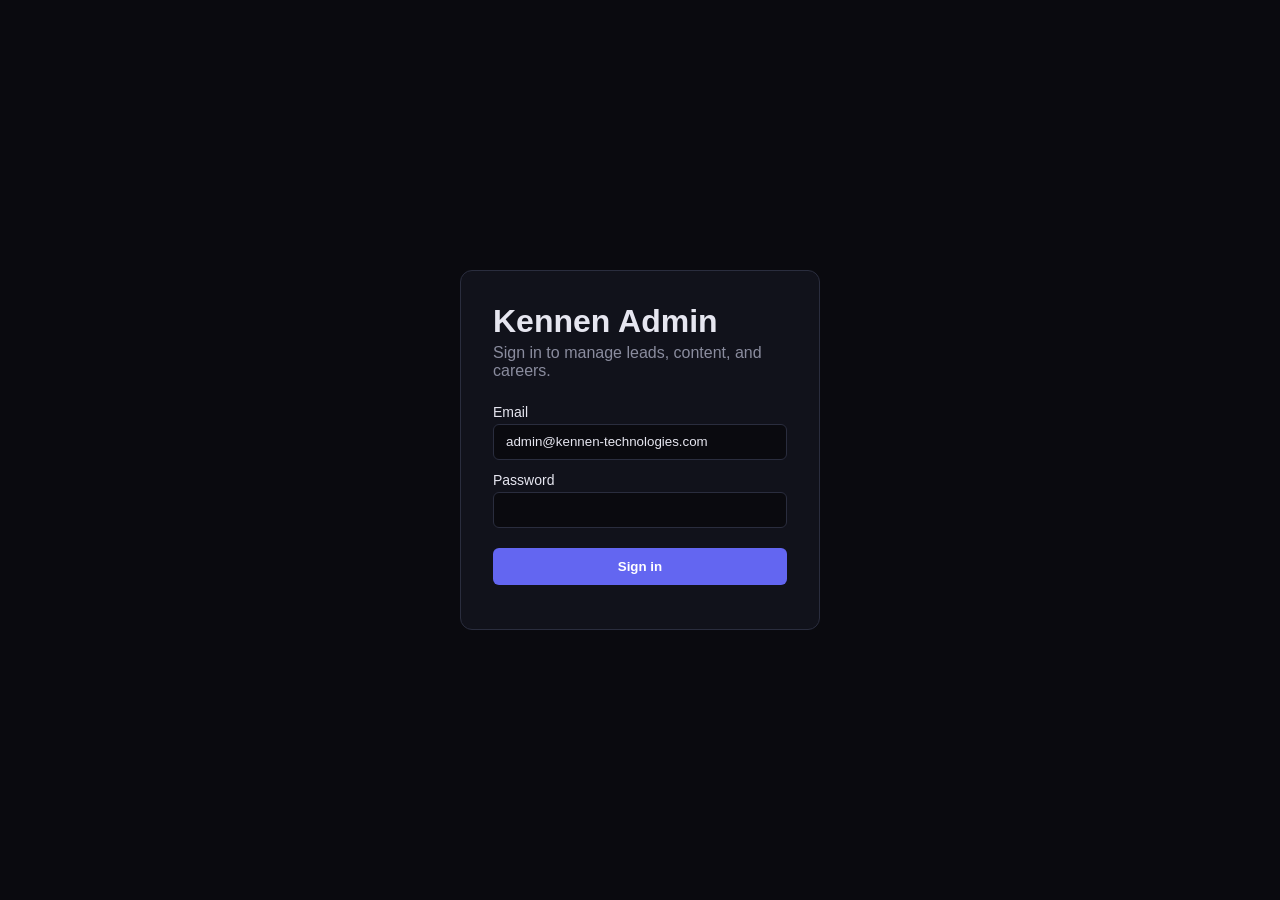
==== src/Kennen.Api/wwwroot/admin/index.html @ d60813b9 "Initial Kennen API backend - ASP.NET Core 8 with EF Core + Npgsql - JWT/Identity auth with refresh t" ====
<!DOCTYPE html>
<html lang="en">
<head>
  <meta charset="UTF-8">
  <meta name="viewport" content="width=device-width, initial-scale=1.0">
  <title>Kennen Admin</title>
  <link rel="stylesheet" href="admin.css">
  <script>
    // The admin is sometimes opened through a browser preview tunnel on a different
    // origin. In that case, point API calls at the known local API port; otherwise
    // keep them relative (same-origin) for production deployments.
    window.__KENNEN_API_BASE__ =
      (window.location.hostname === '127.0.0.1' && window.location.port !== '5220')
        ? 'http://localhost:5220'
        : '';
  </script>
</head>
<body>
  <div id="app">
    <div class="login" id="login-view" style="display:none;">
      <div class="login-box">
        <h1>Kennen Admin</h1>
        <p>Sign in to manage leads, content, and careers.</p>
        <form id="login-form">
          <label for="email">Email</label>
          <input type="email" id="email" required value="admin@kennen-technologies.com">
          <label for="password">Password</label>
          <input type="password" id="password" required>
          <button type="submit">Sign in</button>
          <div id="login-error" class="error" role="alert"></div>
        </form>
      </div>
    </div>

    <div class="admin" id="admin-view" style="display:none;">
      <aside class="sidebar">
        <div class="brand">
          <h2>Kennen</h2>
          <span id="user-name">Admin</span>
        </div>
        <nav>
          <a href="#" data-page="dashboard" class="active">Dashboard</a>
          <a href="#" data-page="leads">Leads</a>
          <a href="#" data-page="content">Content</a>
          <a href="#" data-page="careers">Careers</a>
          <a href="#" data-page="applications">Applications</a>
        </nav>
        <button id="logout" class="btn-secondary">Log out</button>
      </aside>

      <main class="main">
        <header>
          <h1 id="page-title">Dashboard</h1>
          <div id="global-error" class="global-error" role="alert"></div>
        </header>

        <section id="page-dashboard" class="page">
          <div class="cards" id="dashboard-cards"></div>
        </section>

        <section id="page-leads" class="page" style="display:none;">
          <div class="filters">
            <input id="lead-search" type="text" placeholder="Search name, email or company…">
            <select id="lead-status">
              <option value="">All statuses</option>
              <option value="New">New</option>
              <option value="Contacted">Contacted</option>
              <option value="Qualified">Qualified</option>
              <option value="Won">Won</option>
              <option value="Lost">Lost</option>
              <option value="Spam">Spam</option>
            </select>
            <button id="lead-refresh" class="btn-secondary">Refresh</button>
          </div>
          <table class="data-table">
            <thead>
              <tr><th>Name</th><th>Email</th><th>Company</th><th>Status</th><th>Received</th><th>Actions</th></tr>
            </thead>
            <tbody id="leads-body"></tbody>
          </table>
          <div class="pagination" id="leads-paging"></div>
        </section>

        <section id="page-content" class="page" style="display:none;">
          <div id="content-list"></div>
        </section>

        <section id="page-careers" class="page" style="display:none;">
          <button id="new-job" class="btn-primary">+ New job</button>
          <table class="data-table">
            <thead>
              <tr><th>Title</th><th>Department</th><th>Location</th><th>Open</th><th>Actions</th></tr>
            </thead>
            <tbody id="jobs-body"></tbody>
          </table>
        </section>

        <section id="page-applications" class="page" style="display:none;">
          <div class="filters">
            <input id="app-search" type="text" placeholder="Search applicant name or email…">
            <button id="app-refresh" class="btn-secondary">Refresh</button>
          </div>
          <table class="data-table">
            <thead>
              <tr><th>Name</th><th>Email</th><th>Role</th><th>Status</th><th>Received</th><th>Actions</th></tr>
            </thead>
            <tbody id="applications-body"></tbody>
          </table>
          <div class="pagination" id="apps-paging"></div>
        </section>
      </main>
    </div>
  </div>

  <!-- Modal for lead details, job editor, etc. -->
  <div class="modal-overlay" id="modal" style="display:none;">
    <div class="modal" id="modal-body"></div>
  </div>

  <script src="admin.js"></script>
</body>
</html>
---- src/Kennen.Api/wwwroot/admin/admin.css ----
:root {
  --bg: #0a0a0f;
  --panel: #11121b;
  --panel-2: #181925;
  --border: #2a2d3e;
  --text: #e6e6f0;
  --muted: #8a8c9e;
  --primary: #6366f1;
  --primary-2: #4f46e5;
  --success: #22c55e;
  --danger: #ef4444;
  --warning: #eab308;
}

* { box-sizing: border-box; }
html, body { margin: 0; padding: 0; height: 100%; font-family: -apple-system, BlinkMacSystemFont, 'Segoe UI', Roboto, sans-serif; background: var(--bg); color: var(--text); }

.login { display: flex; align-items: center; justify-content: center; min-height: 100vh; }
.login-box { width: 360px; padding: 2rem; background: var(--panel); border: 1px solid var(--border); border-radius: 12px; }
.login-box h1 { margin: 0 0 0.25rem; }
.login-box p { color: var(--muted); margin: 0 0 1.5rem; }
.login-box label { display: block; margin: 0.75rem 0 0.25rem; font-size: 0.875rem; }
.login-box input { width: 100%; padding: 0.6rem 0.75rem; background: var(--bg); border: 1px solid var(--border); border-radius: 6px; color: var(--text); }
.login-box button { width: 100%; margin-top: 1.25rem; padding: 0.7rem; border: none; border-radius: 6px; background: var(--primary); color: #fff; font-weight: 600; cursor: pointer; }

.admin { display: flex; min-height: 100vh; }
.sidebar { width: 240px; background: var(--panel); border-right: 1px solid var(--border); padding: 1.25rem; display: flex; flex-direction: column; }
.brand h2 { margin: 0 0 0.25rem; font-size: 1.25rem; }
.brand span { color: var(--muted); font-size: 0.8rem; }
nav { margin: 2rem 0; display: flex; flex-direction: column; gap: 0.25rem; }
nav a { color: var(--muted); text-decoration: none; padding: 0.6rem 0.75rem; border-radius: 6px; font-size: 0.95rem; }
nav a:hover, nav a.active { background: var(--panel-2); color: var(--text); }
#logout { margin-top: auto; }

.main { flex: 1; padding: 1.5rem 2rem; overflow: auto; }
.main header { display: flex; justify-content: space-between; align-items: center; margin-bottom: 1.5rem; }
#global-error { color: var(--danger); margin-left: 1rem; }

.page { max-width: 1100px; }
.cards { display: grid; grid-template-columns: repeat(auto-fill, minmax(200px, 1fr)); gap: 1rem; }
.card { background: var(--panel); border: 1px solid var(--border); border-radius: 10px; padding: 1.25rem; }
.card h3 { margin: 0; font-size: 1.75rem; }
.card p { color: var(--muted); margin: 0.25rem 0 0; }

.filters { display: flex; gap: 0.75rem; margin-bottom: 1rem; flex-wrap: wrap; align-items: center; }
.filters input, .filters select { padding: 0.5rem 0.75rem; background: var(--panel); border: 1px solid var(--border); border-radius: 6px; color: var(--text); min-width: 220px; }

.data-table { width: 100%; border-collapse: collapse; background: var(--panel); border: 1px solid var(--border); border-radius: 10px; overflow: hidden; }
.data-table th, .data-table td { padding: 0.75rem; text-align: left; border-bottom: 1px solid var(--border); }
.data-table th { font-size: 0.75rem; text-transform: uppercase; letter-spacing: 0.05em; color: var(--muted); background: var(--panel-2); }
.data-table td { font-size: 0.9rem; }
.data-table tr:hover td { background: var(--panel-2); }
.badge { display: inline-block; padding: 0.2rem 0.55rem; border-radius: 999px; font-size: 0.75rem; font-weight: 600; background: var(--panel-2); }
.badge.New { color: var(--primary); }
.badge.Contacted { color: var(--warning); }
.badge.Qualified { color: var(--success); }
.badge.Won { color: var(--success); background: rgba(34,197,94,0.15); }
.badge.Lost { color: var(--danger); }
.badge.Spam { color: #7a7a7a; }

.btn-primary, .btn-secondary, .btn-danger { padding: 0.45rem 0.75rem; border: 1px solid transparent; border-radius: 6px; cursor: pointer; font-size: 0.85rem; }
.btn-primary { background: var(--primary); color: #fff; }
.btn-primary:hover { background: var(--primary-2); }
.btn-secondary { background: var(--panel-2); color: var(--text); border-color: var(--border); }
.btn-danger { background: rgba(239,68,68,0.15); color: var(--danger); border-color: rgba(239,68,68,0.3); }

.pagination { display: flex; gap: 0.5rem; margin-top: 1rem; }
.pagination button { padding: 0.4rem 0.75rem; background: var(--panel); border: 1px solid var(--border); color: var(--text); border-radius: 6px; cursor: pointer; }
.pagination button:disabled { opacity: 0.4; cursor: not-allowed; }

.modal-overlay { position: fixed; inset: 0; background: rgba(0,0,0,0.6); display: flex; align-items: center; justify-content: center; z-index: 50; }
.modal { background: var(--panel); border: 1px solid var(--border); border-radius: 12px; width: 90%; max-width: 640px; max-height: 90vh; overflow: auto; padding: 1.5rem; }
.modal h2 { margin-top: 0; }
.modal label { display: block; margin-top: 0.75rem; font-size: 0.85rem; color: var(--muted); }
.modal input, .modal textarea, .modal select { width: 100%; padding: 0.5rem; background: var(--bg); border: 1px solid var(--border); border-radius: 6px; color: var(--text); margin-top: 0.25rem; }
.modal .actions { display: flex; gap: 0.75rem; margin-top: 1.25rem; justify-content: flex-end; }
.modal .actions button { min-width: 80px; }

.content-section { background: var(--panel); border: 1px solid var(--border); border-radius: 10px; padding: 1rem; margin-bottom: 1rem; }
.content-section h3 { margin: 0 0 0.5rem; display: flex; justify-content: space-between; align-items: center; }
.content-section .items { padding-left: 1rem; color: var(--muted); font-size: 0.9rem; }
.content-section .items li { margin: 0.25rem 0; }

.error { color: var(--danger); margin-top: 0.75rem; font-size: 0.85rem; }
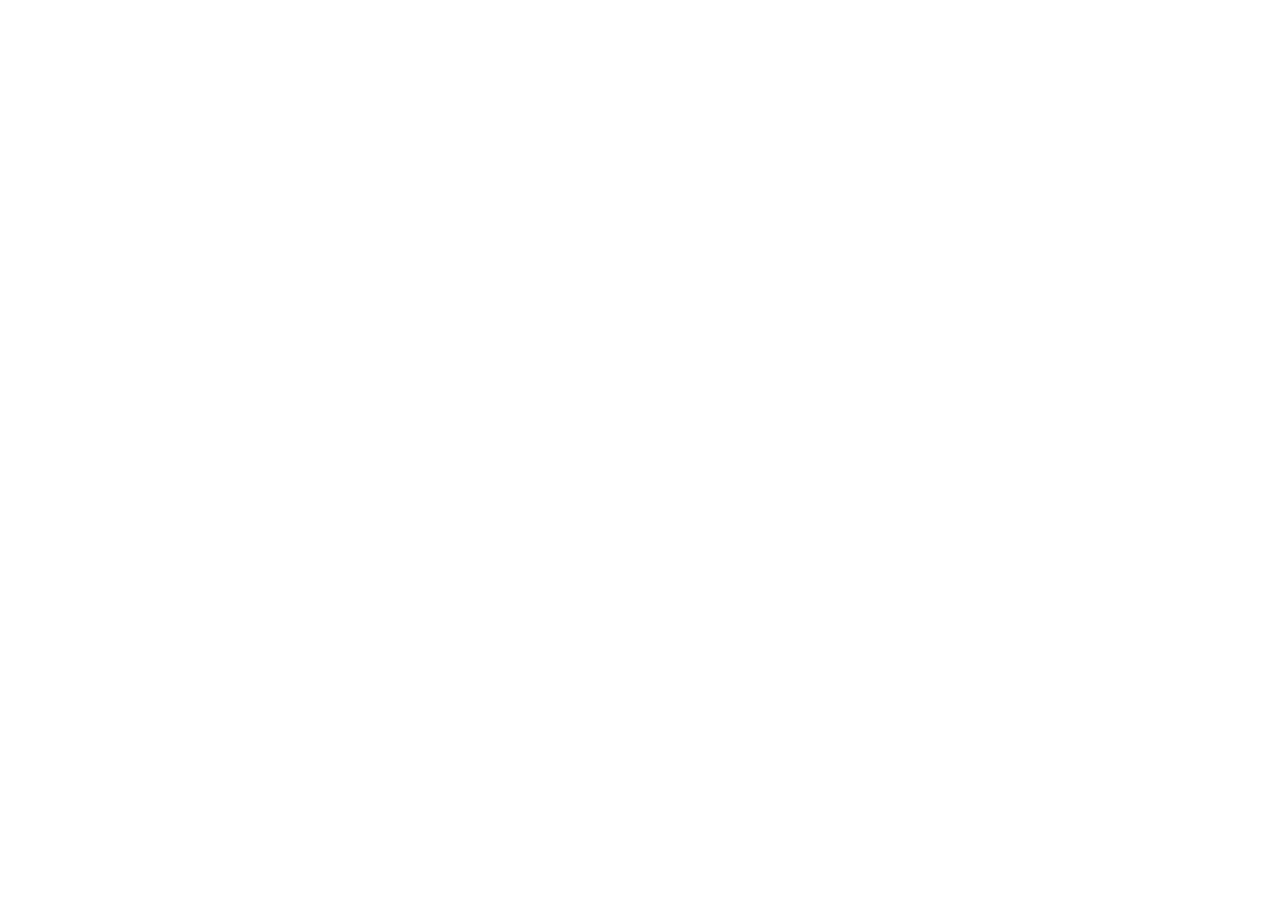
==== commit bf47fdbb: "Serve admin at admin.kennen-technologies.com subdomain" ====
--- a/src/Kennen.Api/wwwroot/admin/index.html
+++ b/src/Kennen.Api/wwwroot/admin/index.html
@@ -4,7 +4,8 @@
   <meta charset="UTF-8">
   <meta name="viewport" content="width=device-width, initial-scale=1.0">
   <title>Kennen Admin</title>
-  <link rel="stylesheet" href="admin.css">
+  <link rel="icon" type="image/png" href="/favicon.png">
+  <link rel="stylesheet" href="/admin/admin.css">
   <script>
     // The admin is sometimes opened through a browser preview tunnel on a different
     // origin. In that case, point API calls at the known local API port; otherwise
@@ -74,7 +75,7 @@
           </div>
           <table class="data-table">
             <thead>
-              <tr><th>Name</th><th>Email</th><th>Company</th><th>Status</th><th>Received</th><th>Actions</th></tr>
+              <tr><th>Name</th><th>Email</th><th>Company</th><th>Phone</th><th>Engagement</th><th>Status</th><th>Received</th><th>Actions</th></tr>
             </thead>
             <tbody id="leads-body"></tbody>
           </table>
@@ -117,6 +118,6 @@
     <div class="modal" id="modal-body"></div>
   </div>
 
-  <script src="admin.js"></script>
+  <script src="/admin/admin.js"></script>
 </body>
 </html>
